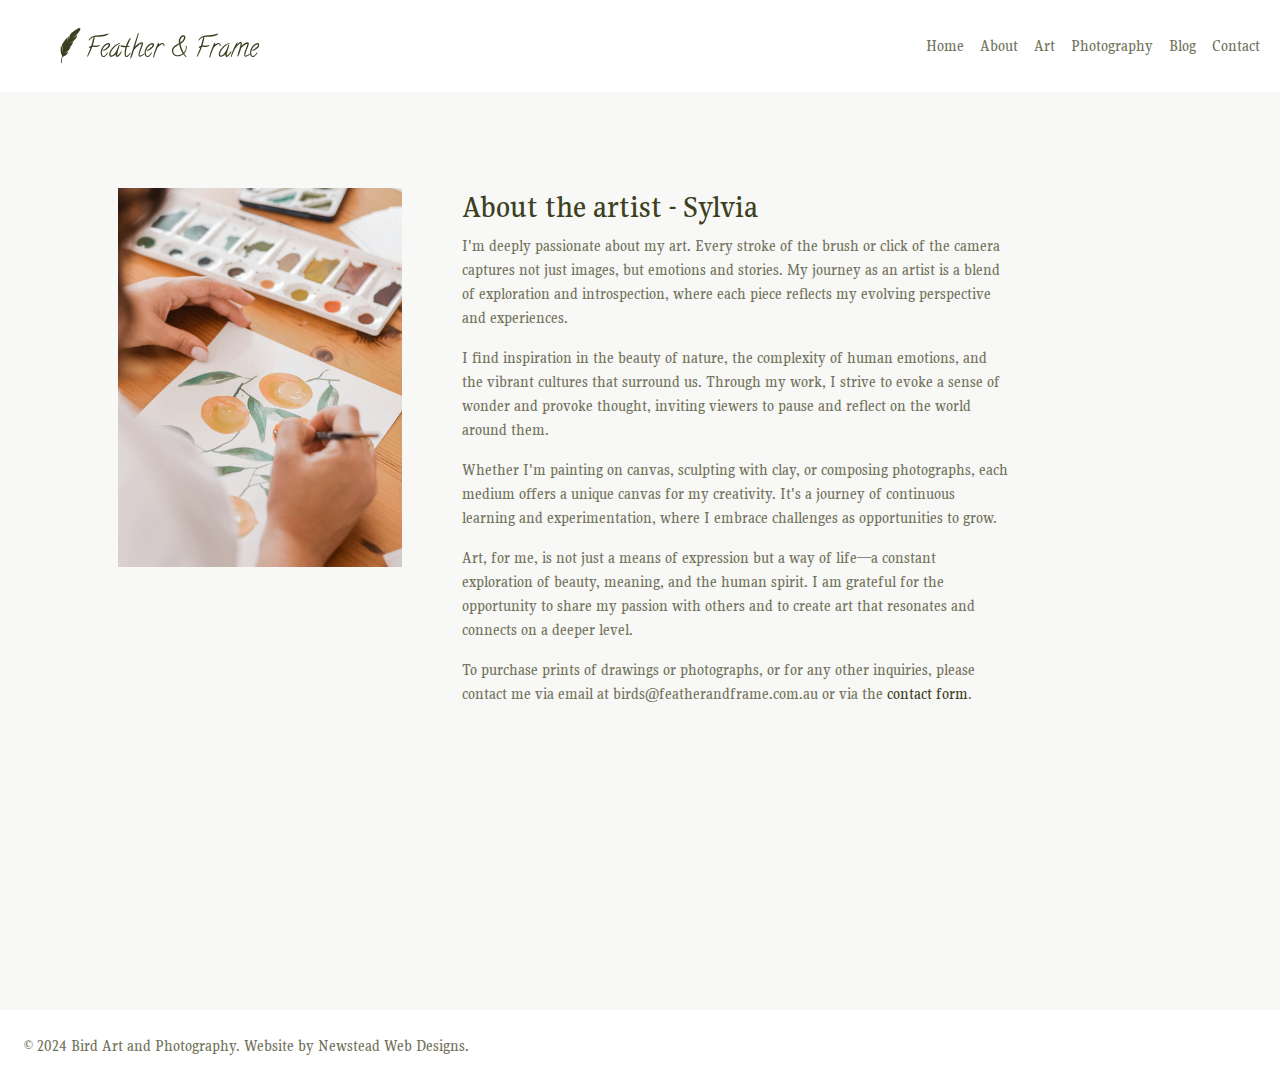
==== about.html @ ecd1493d "Template" ====
<!DOCTYPE html>
<html lang="en">

<head>
    <!-- Required meta tags -->
    <meta charset="utf-8">
    <meta name="viewport" content="width=device-width, initial-scale=1">

    <!-- Website icon -->
    <link rel="icon" href="resources/images/feather--frame-favicon-color.svg" type="image/x-icon" />

    <!-- Preloads -->
    <link rel="preload" href="resources/images/joanna-kosinska-I3adKpDNAjM-unsplash.jpg" as="image">
    <link rel="preload" href="resources/styles.css" as="style">

    <!-- Preconnect to Google Fonts -->
    <link rel="preconnect" href="https://fonts.googleapis.com">
    <link rel="preconnect" href="https://fonts.gstatic.com" crossorigin>

    <!-- Link Google Fonts -->
    <link href="https://fonts.googleapis.com/css2?family=Corinthia&family=Gupter&family=Lora&display=swap"
        rel="stylesheet">

    <!-- Font Awesome for icons -->
    <link rel="stylesheet" href="https://use.fontawesome.com/releases/v5.15.4/css/all.css"
        integrity="sha384-DyZ88mC6Up2uqS4h/KRgHuoeGwBcD4Ng9SiP4dIRy0EXTlnuz47vAwmeGwVChigm" crossorigin="anonymous" />

    <!-- Bootstrap CSS -->
    <link href="https://cdn.jsdelivr.net/npm/bootstrap@5.3.3/dist/css/bootstrap.min.css" rel="stylesheet"
        integrity="sha384-QWTKZyjpPEjISv5WaRU9OFeRpok6YctnYmDr5pNlyT2bRjXh0JMhjY6hW+ALEwIH" crossorigin="anonymous">

    <!-- Custom CSS -->
    <link rel="stylesheet" href="resources/styles.css">

    <title>About - Feather and Frame</title>

</head>

<body class="about-page">

    <!-- Header -->
    <header class="sticky-top py-2">

        <!-- Navbar -->
        <nav class="navbar navbar-expand-md navbar-dark">
            <div class="container-fluid">

                <!-- Brand Logo -->
                <a class="navbar-brand px-5 mx-auto" href="index.html"> <!-- mx-auto class for centering -->
                    <img src="resources/images/feather--frame-high-resolution-logo-transparent.svg"
                        alt="Feather and Frame Logo" width="200" height="50" class="d-inline-block">
                    <!-- Link to homepage with logo -->
                </a>

                <!-- Navbar Toggler Button for Small Screens -->
                <button class="navbar-toggler" type="button" data-bs-toggle="collapse" data-bs-target="#navbarNav"
                    aria-controls="navbarNav" aria-expanded="false" aria-label="Toggle navigation">
                    <span class="navbar-toggler-icon"></span> <!-- Icon for mobile menu toggle -->
                </button>

                <!-- Navbar Links -->
                <div class="collapse navbar-collapse justify-content-md-end" id="navbarNav">
                    <ul class="navbar-nav text-center py-md-0 py-5">
                        <li class="nav-item">
                            <a class="nav-link home-page" href="index.html">Home</a>
                        </li>
                        <li class="nav-item">
                            <a class="nav-link about-page" href="about.html">About</a>
                        </li>
                        <li class="nav-item">
                            <a class="nav-link art-page" href="art.html">Art</a>
                        </li>
                        <li class="nav-item">
                            <a class="nav-link photography-page" href="photography.html">Photography</a>
                        </li>
                        <li class="nav-item">
                            <a class="nav-link blog-page" href="blog.html">Blog</a>
                        </li>
                        <li class="nav-item">
                            <a class="nav-link contact-page" href="contact.html">Contact</a>
                        </li>
                    </ul>
                </div>
            </div>
        </nav>
    </header>



    <!-- Main Content -->
    <main>


        <!-- About Section -->
        <section class="container py-5">
            <div class="row">
                <div
                    class="col-lg-4 col-md-6 d-flex justify-content-md-start justify-content-center align-items-md-start align-items-center p-5">
                    <img src="resources/images/sincerely-media-s3tPywNsLSo-unsplash.jpg" class="img-fluid"
                        alt="Artist's hands drawing a new artwork">
                </div>

                <div class="col-md-6 py-5">
                    <!-- Heading -->
                    <h2>About the artist - Sylvia</h2>
                    <!-- Paragraphs -->
                    <p>I'm deeply passionate about my art. Every stroke of the brush or click of the camera captures not
                        just images, but emotions and stories. My journey as an artist is a blend of exploration and
                        introspection, where each piece reflects my evolving perspective and experiences.</p>

                    <p>I find inspiration in the beauty of nature, the complexity of human emotions, and the vibrant
                        cultures that surround us. Through my work, I strive to evoke a sense of wonder and provoke
                        thought, inviting viewers to pause and reflect on the world around them.</p>

                    <p>Whether I'm painting on canvas, sculpting with clay, or composing photographs, each medium offers
                        a unique canvas for my creativity. It's a journey of continuous learning and experimentation,
                        where I embrace challenges as opportunities to grow.</p>

                    <p>Art, for me, is not just a means of expression but a way of life—a constant exploration of
                        beauty, meaning, and the human spirit. I am grateful for the opportunity to share my passion
                        with others and to create art that resonates and connects on a deeper level.</p>

                        <p>To purchase prints of drawings or photographs, or for any other inquiries, please contact me via
                            email at birds@featherandframe.com.au or via the <a href="contact.html"> contact form</a>.
                        </p>
                </div>
            </div>
        </section>

        <section class="py-5">
            <!-- White Space -->
        </section>

        <section class="py-5">
            <!-- White Space -->
        </section>

    </main>

    <!-- Footer -->
    <footer>
        <section class="container-fluid p-4">
            <div class="row justify-content-center">
                <!-- Copyright-->
                <div class="col-md-9 d-flex justify-content-md-start justify-content-center text-md-start text-center">
                    <ul class="list-unstyled m-0 p-0">
                        <li>&copy; 2024 Bird Art and Photography. Website by <a
                                href="https://www.newsteadwebdesigns.com.au" target="_blank">Newstead Web Designs.</a>
                        </li>
                    </ul>
                </div>

                <!-- Follow -->
                <div class="col-md-3 d-flex justify-content-md-end justify-content-center text-md-start text-center">
                    <ul class="list-unstyled m-0 p-0">
                        <!-- Social Media Icons -->
                        <li>
                            <a class="nav-link d-inline mx-1" href="https://facebook.com" target="_blank"
                                aria-label="Facebook">
                                <i class="fab fa-facebook-f"></i>
                            </a>
                            <a class="nav-link d-inline" href="https://instagram.com" target="_blank"
                                aria-label="Instagram">
                                <i class="fab fa-instagram"></i>
                            </a>
                        </li>
                    </ul>
                </div>
            </div>
        </section>
    </footer>

    <!-- JavaScript; Bootstrap Bundle with Popper -->
    <script src="https://cdn.jsdelivr.net/npm/bootstrap@5.3.3/dist/js/bootstrap.bundle.min.js"
        integrity="sha384-YvpcrYf0tY3lHB60NNkmXc5s9fDVZLESaAA55NDzOxhy9GkcIdslK1eN7N6jIeHz"
        crossorigin="anonymous"></script>

    <!-- Custom JavaScript -->
    <script>
        // Function to close navbar when link is clicked
        function closeNavbar() {
            var navToggler = document.querySelector('.navbar-toggler');
            var navCollapse = document.querySelector('.navbar-collapse');
            var icon = navToggler.querySelector('span');

            if (navCollapse.classList.contains('show')) {
                navCollapse.classList.remove('show');
                // Change the toggle icon back to the default state
                if (icon.classList.contains('fa-times')) {
                    icon.classList.remove('fa-times');
                    icon.classList.add('navbar-toggler-icon');
                }
            }
        }

        // Toggle navbar icon between default and 'X' icon
        var navbarToggler = document.querySelector('.navbar-toggler');

        navbarToggler.addEventListener('click', function () {
            var icon = navbarToggler.querySelector('span');
            if (icon.classList.contains('navbar-toggler-icon')) {
                icon.classList.remove('navbar-toggler-icon');
                icon.classList.add('fa', 'fa-times');
            } else {
                icon.classList.remove('fa', 'fa-times');
                icon.classList.add('navbar-toggler-icon');
            }
        });
    </script>

</body>

</html>
---- resources/styles.css ----
/* Color Theme: Olive branches in silver jug on white table. Mint green wall background. Home office decor, vintage Mediterranean summer style. */
:root {
    --color-accent1: #F2F2F2; /* Very light grey */
    --color-accent2: #3C4021; /* Dark olive green */
    --color-accent3: #D8D9D7; /* Light grey */
    --color-accent4: #72735D; /* Olive green */
    --color-accent5: #BFBFAA; /* Light beige olive green */
    --color-white: #FFF; /* White */
    --color-black: #000; /* Black */
}
/* Body */
body {
    opacity: 1; /* Start with full opacity */
    transition: opacity 0.3s ease-in-out; /* Transition effect for opacity */
    color: var(--color-accent4) !important;
    background-color: rgba(191,191,170,0.1) !important;
    font-family: Gupter, Georgia, serif;
    font-weight: 500;
    font-style: normal;
    line-height: 1.5rem;
}

/* Fade out effect when navigating away */
body.is-loading {
    opacity: 0;
}

.home-page h1 {
    color: var(--color-accent2);
    font-family: Corinthia, "Brush Script MT", cursive;
}

h1, h2, h3, h4, h5, h6 {
    color: var(--color-accent2);
}


/* Links */
a {
    color: inherit;
    text-decoration: none;
}

/* Mouse over links */
a:hover,
a:active,
a:focus {
    color: var(--color-accent2) !important; /* Accent color on hover, active, and focus */
}

/* Buttons */
.btn {
    color: var(--color-accent4); 
    border-color: var(--color-accent4);
}

/* Mouse over buttons */
.btn:hover, 
.btn:active,
.btn:focus {
    background-color: var(--color-accent4); /* Button background color on hover, active, and focus */
    color: var(--color-white) !important;
    outline: none !important; /* Remove Bootstrap default outline */
    box-shadow: none !important; /* Remove Bootstrap default box shadow */
}

/* Links and buttons using TAB key */
a:focus-visible,
.btn:focus-visible {    
    outline: none !important; /* Remove Bootstrap default outline */
    box-shadow: 0 0 0 0.125rem var(--color-accent4) !important; /* Apply focus shadow */
    border-radius: 5px;
}



/* HEADER */
header {
    background-color: var(--color-white) !important; /* Header background color */
}

.navbar-brand, .nav-link {
    color: var(--color-accent4) !important; /* Navbar brand and link color */
}

/* Remove border, outline, and box shadow from navbar toggler */
.navbar-toggler {
    border: none !important; /* Remove border */
    outline: none !important; /* Remove outline */
    box-shadow: none !important; /* Remove box shadow */
}

/* MAIN */


.card {
    border-radius: 0 !important; /* Ensure no rounded corners */
    color: var(--color-accent4) !important;
    background-color: rgba(191,191,170,0) !important;
}

.card-img-top {
    border-radius: 0 !important; /* Ensure no rounded corners */
    height: auto
}

/* Small screens (phones) */
@media only screen and (max-width: 767.99px) {
    .card-img-top {
      max-width: 100%; /* Sets the maximum width to 100% of the viewport width */
    }
  }

  /* Medium screens (tablets) */
@media only screen and (min-width: 768px) and (max-width: 991.99px) {
    .card-img-top {
      max-width: 75%; /* Sets the maximum width to 100% of the viewport width */
    }
  }

/* Large screens (laptops and desktops) */
@media only screen and (min-width: 992px) {
    .card-img-top {
      max-width: 50%; /* Sets the maximum width to 50% of the viewport width */
    }
  }

.about-page main a,
.art-page .heading a,
.photography-page .heading a,
.contact-page main a {
    color: var(--color-accent2);
}


/* Custom Line Style */
.line {
    border-top: 1px solid var(--color-accent2); 
    width: 100%; /* Width of the line */
    margin: 0 auto; /* Center the line horizontally */
}

/* Apply border styles to all relevant form elements */
input,
textarea,
select,
.form-control,
input[type=checkbox],
input[type=radio],
.form-check-input {
    border: 1px solid var(--color-accent3) !important; /* Custom border color */
}

/* Remove default blue outlines and apply custom styles to all relevant form elements */
input:focus,
input:hover,
input:active,
textarea:focus,
textarea:hover,
textarea:active,
select:focus,
select:hover,
select:active,
.form-control:focus,
.form-control:hover,
.form-control:active,
input[type=checkbox]:focus,
input[type=checkbox]:hover,
input[type=checkbox]:active,
input[type=radio]:focus,
input[type=radio]:hover,
input[type=radio]:active,
.form-check-input:focus,
.form-check-input:hover,
.form-check-input:active {
    outline: none !important; /* Remove default outline */
    box-shadow: 0 0 5px var(--color-accent4) !important; /* Custom focus/hover shadow */
}

/* Custom styles for checked checkboxes and radio buttons */
.form-check-input:checked {
    background-color: var(--color-accent4) !important; /* Custom background color */
}


/* FOOTER */
footer {
    background-color: var(--color-white); /* Footer background color */
}
---- resources/styles.css ----
/* Color Theme: Olive branches in silver jug on white table. Mint green wall background. Home office decor, vintage Mediterranean summer style. */
:root {
    --color-accent1: #F2F2F2; /* Very light grey */
    --color-accent2: #3C4021; /* Dark olive green */
    --color-accent3: #D8D9D7; /* Light grey */
    --color-accent4: #72735D; /* Olive green */
    --color-accent5: #BFBFAA; /* Light beige olive green */
    --color-white: #FFF; /* White */
    --color-black: #000; /* Black */
}
/* Body */
body {
    opacity: 1; /* Start with full opacity */
    transition: opacity 0.3s ease-in-out; /* Transition effect for opacity */
    color: var(--color-accent4) !important;
    background-color: rgba(191,191,170,0.1) !important;
    font-family: Gupter, Georgia, serif;
    font-weight: 500;
    font-style: normal;
    line-height: 1.5rem;
}

/* Fade out effect when navigating away */
body.is-loading {
    opacity: 0;
}

.home-page h1 {
    color: var(--color-accent2);
    font-family: Corinthia, "Brush Script MT", cursive;
}

h1, h2, h3, h4, h5, h6 {
    color: var(--color-accent2);
}


/* Links */
a {
    color: inherit;
    text-decoration: none;
}

/* Mouse over links */
a:hover,
a:active,
a:focus {
    color: var(--color-accent2) !important; /* Accent color on hover, active, and focus */
}

/* Buttons */
.btn {
    color: var(--color-accent4); 
    border-color: var(--color-accent4);
}

/* Mouse over buttons */
.btn:hover, 
.btn:active,
.btn:focus {
    background-color: var(--color-accent4); /* Button background color on hover, active, and focus */
    color: var(--color-white) !important;
    outline: none !important; /* Remove Bootstrap default outline */
    box-shadow: none !important; /* Remove Bootstrap default box shadow */
}

/* Links and buttons using TAB key */
a:focus-visible,
.btn:focus-visible {    
    outline: none !important; /* Remove Bootstrap default outline */
    box-shadow: 0 0 0 0.125rem var(--color-accent4) !important; /* Apply focus shadow */
    border-radius: 5px;
}



/* HEADER */
header {
    background-color: var(--color-white) !important; /* Header background color */
}

.navbar-brand, .nav-link {
    color: var(--color-accent4) !important; /* Navbar brand and link color */
}

/* Remove border, outline, and box shadow from navbar toggler */
.navbar-toggler {
    border: none !important; /* Remove border */
    outline: none !important; /* Remove outline */
    box-shadow: none !important; /* Remove box shadow */
}

/* MAIN */


.card {
    border-radius: 0 !important; /* Ensure no rounded corners */
    color: var(--color-accent4) !important;
    background-color: rgba(191,191,170,0) !important;
}

.card-img-top {
    border-radius: 0 !important; /* Ensure no rounded corners */
    height: auto
}

/* Small screens (phones) */
@media only screen and (max-width: 767.99px) {
    .card-img-top {
      max-width: 100%; /* Sets the maximum width to 100% of the viewport width */
    }
  }

  /* Medium screens (tablets) */
@media only screen and (min-width: 768px) and (max-width: 991.99px) {
    .card-img-top {
      max-width: 75%; /* Sets the maximum width to 100% of the viewport width */
    }
  }

/* Large screens (laptops and desktops) */
@media only screen and (min-width: 992px) {
    .card-img-top {
      max-width: 50%; /* Sets the maximum width to 50% of the viewport width */
    }
  }

.about-page main a,
.art-page .heading a,
.photography-page .heading a,
.contact-page main a {
    color: var(--color-accent2);
}


/* Custom Line Style */
.line {
    border-top: 1px solid var(--color-accent2); 
    width: 100%; /* Width of the line */
    margin: 0 auto; /* Center the line horizontally */
}

/* Apply border styles to all relevant form elements */
input,
textarea,
select,
.form-control,
input[type=checkbox],
input[type=radio],
.form-check-input {
    border: 1px solid var(--color-accent3) !important; /* Custom border color */
}

/* Remove default blue outlines and apply custom styles to all relevant form elements */
input:focus,
input:hover,
input:active,
textarea:focus,
textarea:hover,
textarea:active,
select:focus,
select:hover,
select:active,
.form-control:focus,
.form-control:hover,
.form-control:active,
input[type=checkbox]:focus,
input[type=checkbox]:hover,
input[type=checkbox]:active,
input[type=radio]:focus,
input[type=radio]:hover,
input[type=radio]:active,
.form-check-input:focus,
.form-check-input:hover,
.form-check-input:active {
    outline: none !important; /* Remove default outline */
    box-shadow: 0 0 5px var(--color-accent4) !important; /* Custom focus/hover shadow */
}

/* Custom styles for checked checkboxes and radio buttons */
.form-check-input:checked {
    background-color: var(--color-accent4) !important; /* Custom background color */
}


/* FOOTER */
footer {
    background-color: var(--color-white); /* Footer background color */
}
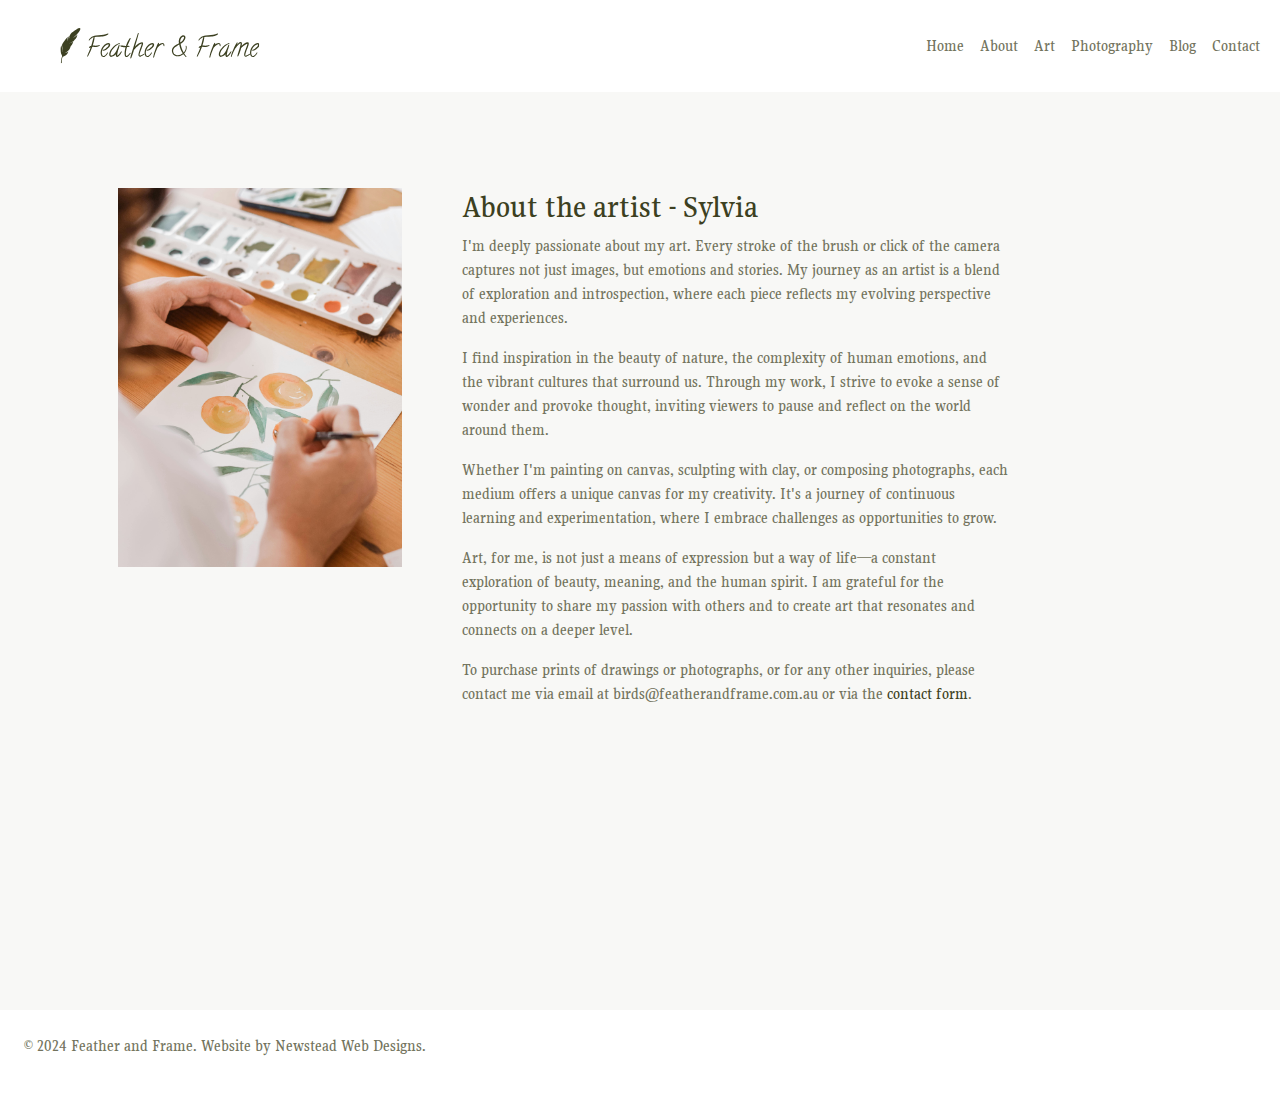
==== commit b7141e57: "minor edits" ====
--- a/about.html
+++ b/about.html
@@ -18,8 +18,7 @@
     <link rel="preconnect" href="https://fonts.gstatic.com" crossorigin>
 
     <!-- Link Google Fonts -->
-    <link href="https://fonts.googleapis.com/css2?family=Corinthia&family=Gupter&family=Lora&display=swap"
-        rel="stylesheet">
+    <link href="https://fonts.googleapis.com/css2?family=Corinthia&family=Gupter&display=swap" rel="stylesheet">
 
     <!-- Font Awesome for icons -->
     <link rel="stylesheet" href="https://use.fontawesome.com/releases/v5.15.4/css/all.css"
@@ -32,21 +31,21 @@
     <!-- Custom CSS -->
     <link rel="stylesheet" href="resources/styles.css">
 
-    <title>About - Feather and Frame</title>
+    <title>Home - Feather and Frame</title>
 
 </head>
 
-<body class="about-page">
+<body>
 
     <!-- Header -->
     <header class="sticky-top py-2">
 
         <!-- Navbar -->
-        <nav class="navbar navbar-expand-md navbar-dark">
+        <nav class="navbar navbar-expand-md">
             <div class="container-fluid">
 
                 <!-- Brand Logo -->
-                <a class="navbar-brand px-5 mx-auto" href="index.html"> <!-- mx-auto class for centering -->
+                <a class="navbar-brand px-5" href="index.html"> <!-- mx-auto class for centering -->
                     <img src="resources/images/feather--frame-high-resolution-logo-transparent.svg"
                         alt="Feather and Frame Logo" width="200" height="50" class="d-inline-block">
                     <!-- Link to homepage with logo -->
@@ -84,7 +83,6 @@
             </div>
         </nav>
     </header>
-
 
 
     <!-- Main Content -->
@@ -143,16 +141,15 @@
             <div class="row justify-content-center">
                 <!-- Copyright-->
                 <div class="col-md-9 d-flex justify-content-md-start justify-content-center text-md-start text-center">
-                    <ul class="list-unstyled m-0 p-0">
-                        <li>&copy; 2024 Bird Art and Photography. Website by <a
-                                href="https://www.newsteadwebdesigns.com.au" target="_blank">Newstead Web Designs.</a>
-                        </li>
+                    <ul class="list-unstyled">
+                        <li>&copy; 2024 Feather and Frame. Website by <a href="https://www.newsteadwebdesigns.com.au"
+                                target="_blank">Newstead Web Designs.</a></li>
                     </ul>
                 </div>
 
                 <!-- Follow -->
                 <div class="col-md-3 d-flex justify-content-md-end justify-content-center text-md-start text-center">
-                    <ul class="list-unstyled m-0 p-0">
+                    <ul class="list-unstyled">
                         <!-- Social Media Icons -->
                         <li>
                             <a class="nav-link d-inline mx-1" href="https://facebook.com" target="_blank"
--- a/resources/styles.css
+++ b/resources/styles.css
@@ -125,10 +125,8 @@
     }
   }
 
-.about-page main a,
-.art-page .heading a,
-.photography-page .heading a,
-.contact-page main a {
+main a,
+.heading a {
     color: var(--color-accent2);
 }
 
--- a/resources/styles.css
+++ b/resources/styles.css
@@ -125,10 +125,8 @@
     }
   }
 
-.about-page main a,
-.art-page .heading a,
-.photography-page .heading a,
-.contact-page main a {
+main a,
+.heading a {
     color: var(--color-accent2);
 }
 
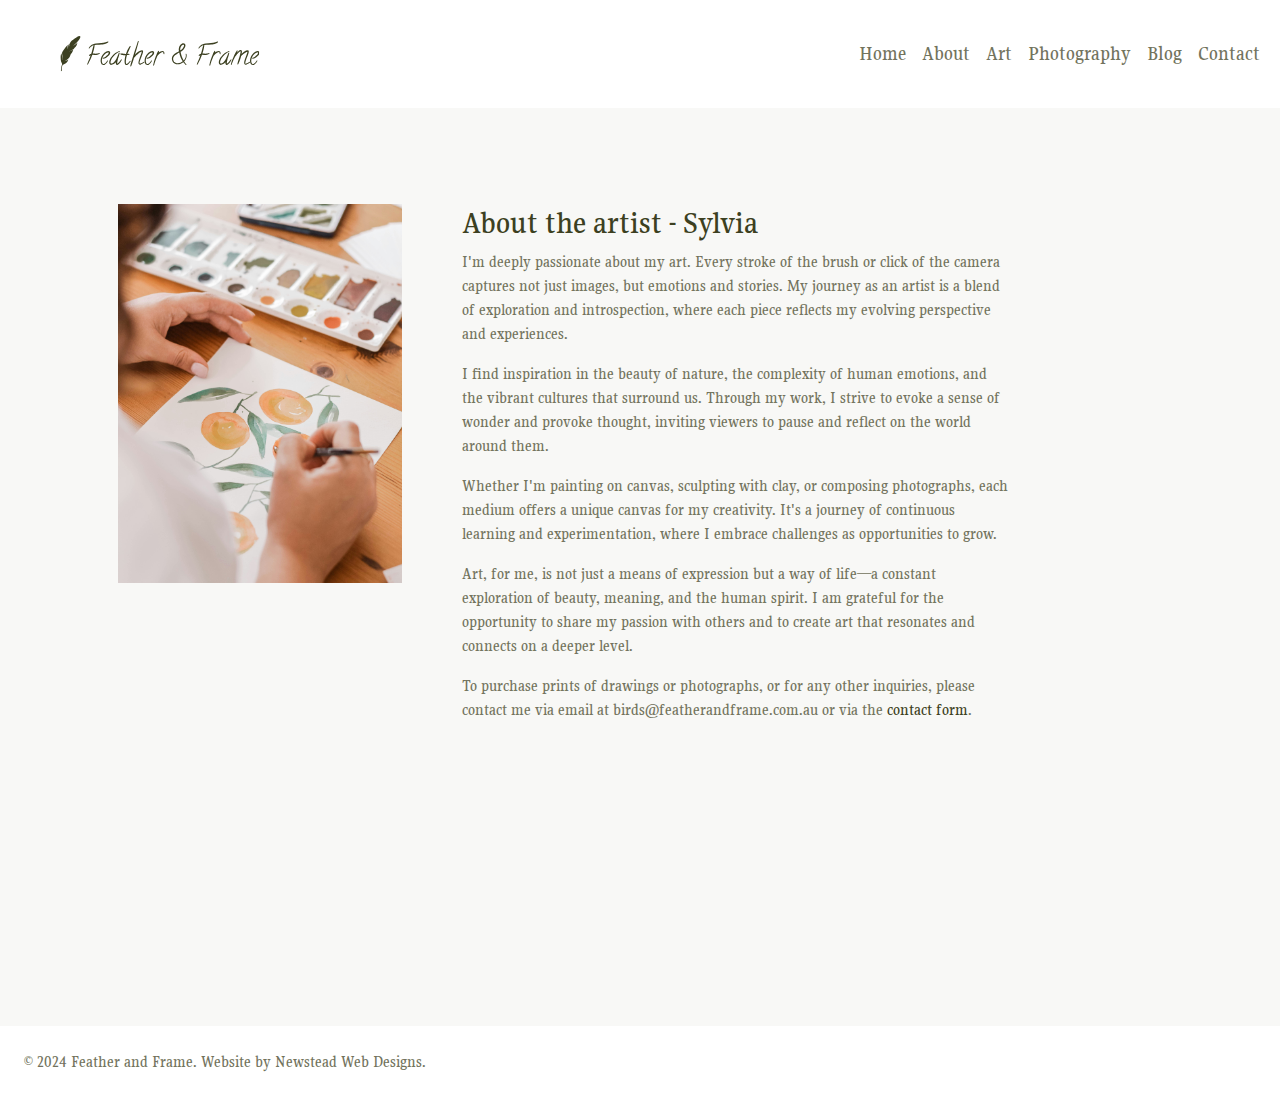
==== commit 27cd0025: "minor changes" ====
--- a/about.html
+++ b/about.html
@@ -31,14 +31,14 @@
     <!-- Custom CSS -->
     <link rel="stylesheet" href="resources/styles.css">
 
-    <title>Home - Feather and Frame</title>
+    <title>About - Feather and Frame</title>
 
 </head>
 
 <body>
 
     <!-- Header -->
-    <header class="sticky-top py-2">
+    <header class="sticky-top py-3">
 
         <!-- Navbar -->
         <nav class="navbar navbar-expand-md">
--- a/resources/styles.css
+++ b/resources/styles.css
@@ -25,15 +25,9 @@
     opacity: 0;
 }
 
-.home-page h1 {
-    color: var(--color-accent2);
-    font-family: Corinthia, "Brush Script MT", cursive;
-}
-
 h1, h2, h3, h4, h5, h6 {
     color: var(--color-accent2);
 }
-
 
 /* Links */
 a {
@@ -81,6 +75,7 @@
 
 .navbar-brand, .nav-link {
     color: var(--color-accent4) !important; /* Navbar brand and link color */
+    font-size: 1.25rem;
 }
 
 /* Remove border, outline, and box shadow from navbar toggler */
@@ -92,6 +87,10 @@
 
 /* MAIN */
 
+.home-page h1 {
+    color: var(--color-accent2);
+    font-family: Corinthia, "Brush Script MT", cursive;
+}
 
 .card {
     border-radius: 0 !important; /* Ensure no rounded corners */
--- a/resources/styles.css
+++ b/resources/styles.css
@@ -25,15 +25,9 @@
     opacity: 0;
 }
 
-.home-page h1 {
-    color: var(--color-accent2);
-    font-family: Corinthia, "Brush Script MT", cursive;
-}
-
 h1, h2, h3, h4, h5, h6 {
     color: var(--color-accent2);
 }
-
 
 /* Links */
 a {
@@ -81,6 +75,7 @@
 
 .navbar-brand, .nav-link {
     color: var(--color-accent4) !important; /* Navbar brand and link color */
+    font-size: 1.25rem;
 }
 
 /* Remove border, outline, and box shadow from navbar toggler */
@@ -92,6 +87,10 @@
 
 /* MAIN */
 
+.home-page h1 {
+    color: var(--color-accent2);
+    font-family: Corinthia, "Brush Script MT", cursive;
+}
 
 .card {
     border-radius: 0 !important; /* Ensure no rounded corners */
